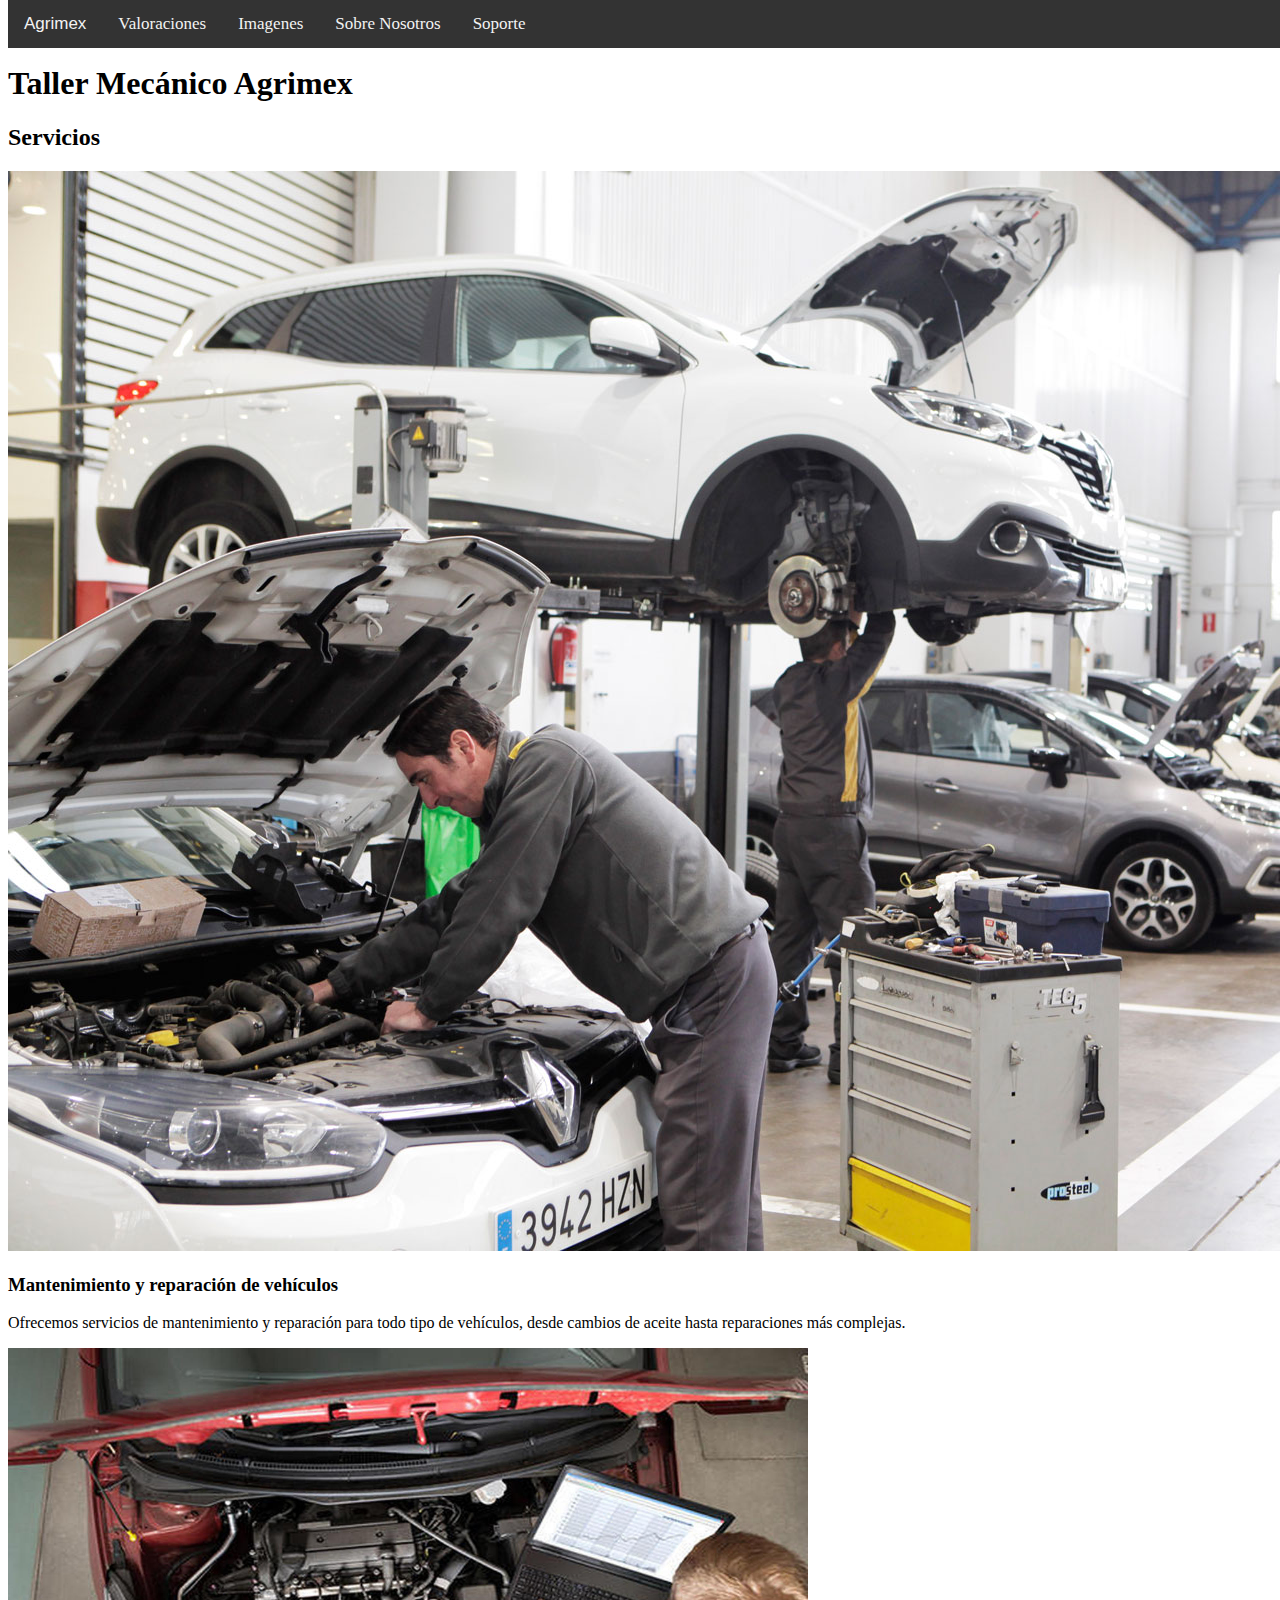
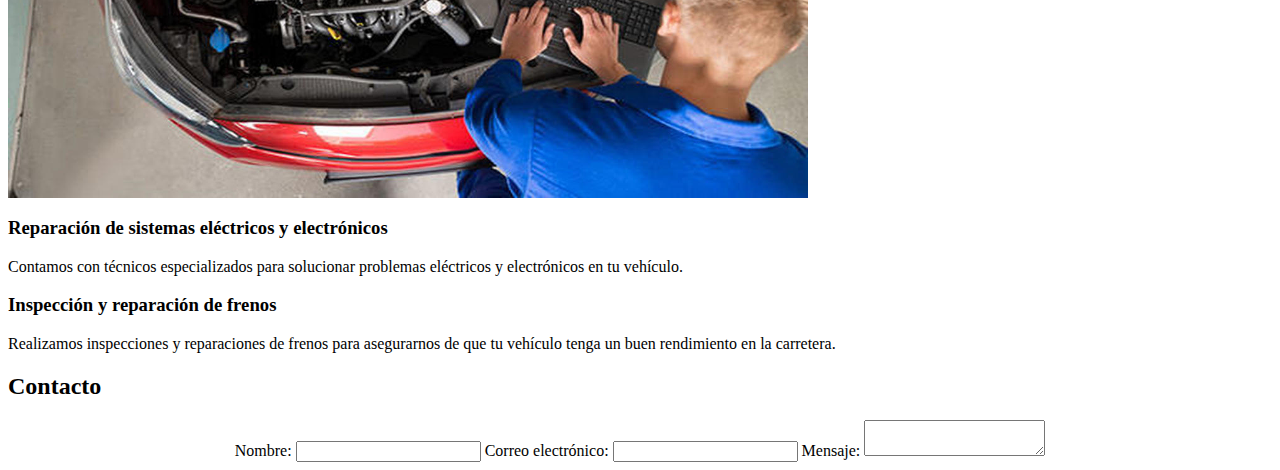
==== index.html @ 093851ec "Add files via upload" ====
<!DOCTYPE html>
<html lang="es">
<html>
  <head>
    <title>Taller Mecánico Agrimex</title>
    <meta charset="UTF-8">
    <meta http-equiv="X-UA-Compatible" content="IE=edge">
    <meta name="viewport" content="width=device-width, initial-scale=1.0">
    <link rel="stylesheet" href="./css/style.css">
    <style>
        .navbar {
        overflow: hidden;
        background-color: #333;
        position: fixed;
        top: 0;
        width: 100%;
            }
        
        .navbar a {
        float: left;
        display: flex;
        color: #f2f2f2;
        text-align: center;
        padding: 14px 16px;
        text-decoration: none;
        font-size: 17px;
        justify-content: space-between;
            }    
        .navbar a:hover {
        background: #ddd;
        color: black;
            }
        
        .main {
        padding: 16px;
        margin-top: 30px;
        height: 1500px;
            }
        form{
            text-align: center;
        }
        .warning {
          background-color: #ffeb3b;
          border-left: 6px solid #ffeb3b;
          color: rgb(0, 0, 0);
        }
        </style>
</head>
        <body>
        <div class="navbar">
            <a href="./../index.html" style="font-family:anton,sans-serif;">Agrimex</a>
            <a href="./portafolio/Valoraciones.html">Valoraciones</a>
            <a href="./portafolio/imagenes.html">Imagenes</a>
            <a href="./portafolio/Nosotros.html">Sobre Nosotros</a>
            <a href="./portafolio/soporte.html">Soporte</a>
        </div>
        <br>
        <br>
</head>
  <body>
        <header>
            <h1>Taller Mecánico Agrimex</h1>
        </header>
    <main>
      <section id="services">
        <h2>Servicios</h2>
        <div class="service-card">
          <img src="./img/syrsa-mentemiento-reparacion-vehiculos.jpg" alt="Mantenimiento y reparación de vehículos" style="max-width: 300 px; ">
          <h3>Mantenimiento y reparación de vehículos</h3>
          <p>Ofrecemos servicios de mantenimiento y reparación para todo tipo de vehículos, desde cambios de aceite hasta reparaciones más complejas.</p>
        </div>
        <div class="service-card">
          <img src="./img/curso-online-profesional-de-mantenimiento-de-sistemas-electricos-y-electronicos-de-vehiculos_amp_primaria_1_1560503083.jpg" alt="Reparación de sistemas eléctricos y electrónicos" style="display: flex; max-width: 800px;">
          <h3>Reparación de sistemas eléctricos y electrónicos</h3>
          <p>Contamos con técnicos especializados para solucionar problemas eléctricos y electrónicos en tu vehículo.</p>
        </div>
        <div class="service-card">
          <h3>Inspección y reparación de frenos</h3>
          <p>Realizamos inspecciones y reparaciones de frenos para asegurarnos de que tu vehículo tenga un buen rendimiento en la carretera.</p>
        </div>
      </section>
      <section id="contact">
        <h2>Contacto</h2>
        <form>
          <label for="name">Nombre:</label>
          <input type="text" id="name" name="name">
          <label for="email">Correo electrónico:</label>
          <input type="email" id="email" name="email">
          <label for="message">Mensaje:</label>
          <textarea id="message" name="message"></textarea>
        </form>
        </section>
    </main>
    </body>
</html>
---- css/style.css ----
*{

}
@media screen and (max-width:800px){
    .navbar a{
        flex-direction: column;
        justify-content: space-evenly;
        width: 80 px;
    }
}
@media screen and (max-width:800px){
    .navbar {
        flex-direction: column;
        justify-content: space-evenly;
        width: 80 px;
    }
}
@media screen and (max-width:800px){
    .warning {
        flex-direction: column;
    }

}
@media screen and (max-width:800px){
    .main{
        flex-direction: column;
        justify-content: space-evenly;
        width: 80px;
    }
}
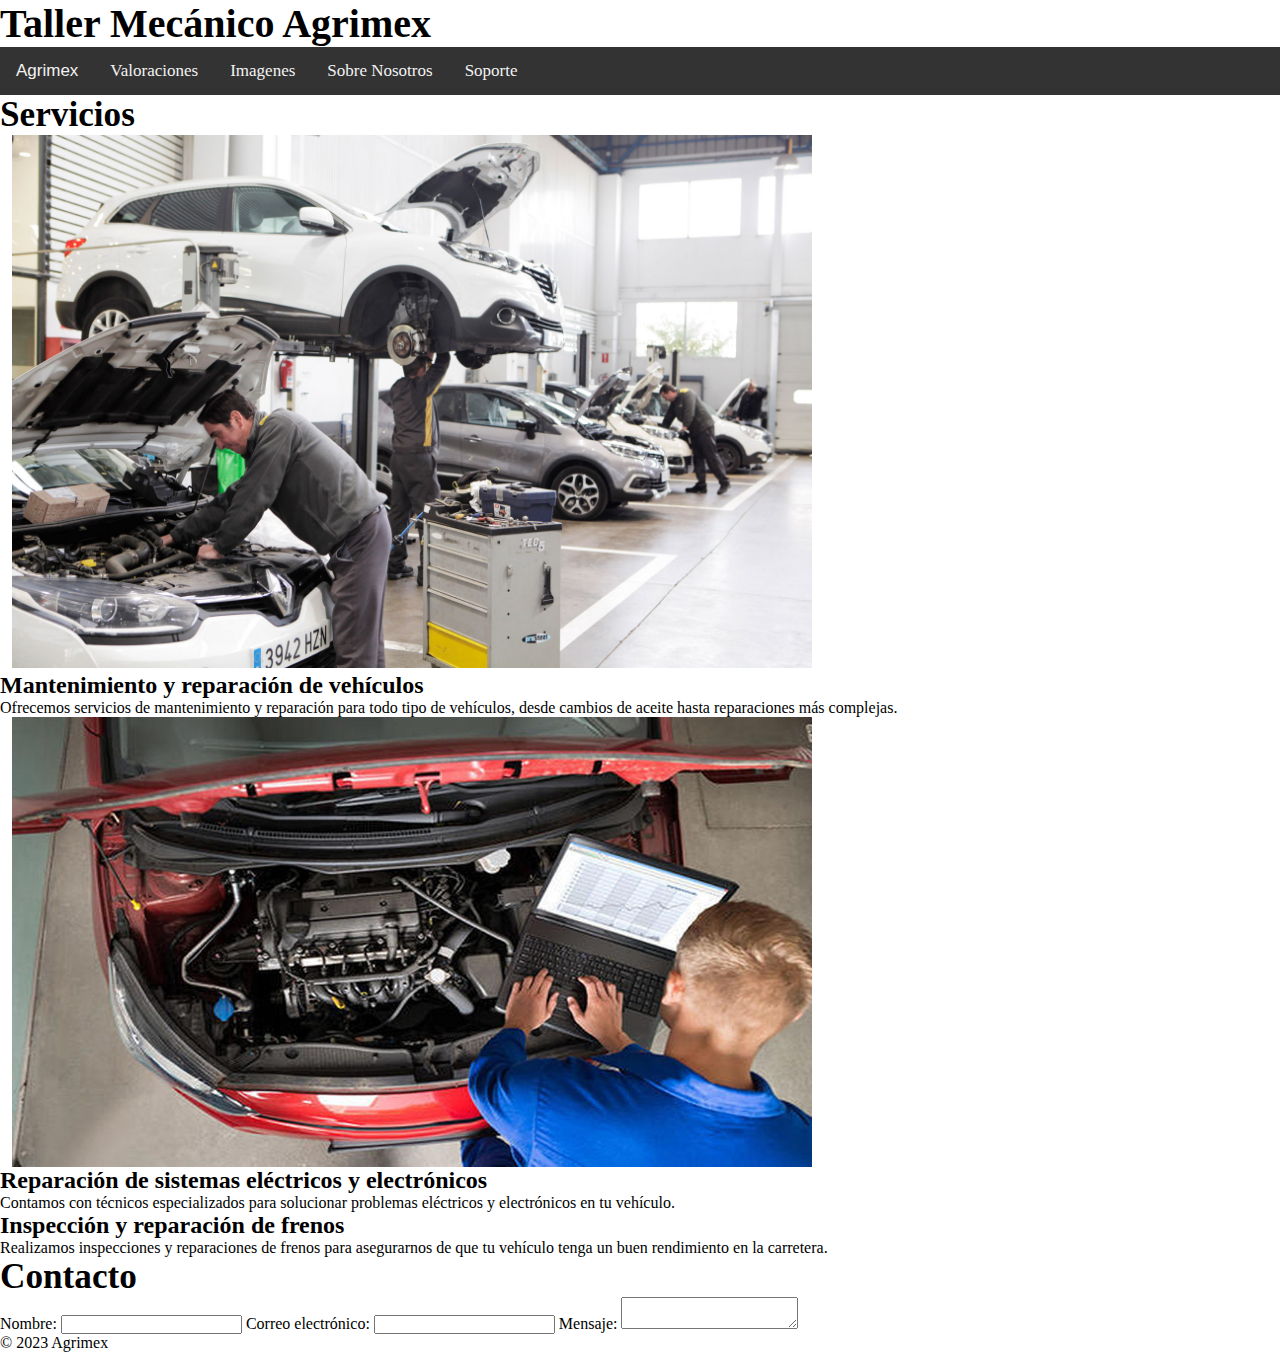
==== commit 7b560c4d: "Add files via upload" ====
--- a/index.html
+++ b/index.html
@@ -7,80 +7,46 @@
     <meta http-equiv="X-UA-Compatible" content="IE=edge">
     <meta name="viewport" content="width=device-width, initial-scale=1.0">
     <link rel="stylesheet" href="./css/style.css">
-    <style>
-        .navbar {
-        overflow: hidden;
-        background-color: #333;
-        position: fixed;
-        top: 0;
-        width: 100%;
-            }
+</head>
+    <body>
+         <header>
+          
+          <h1>Taller Mecánico Agrimex</h1>
+          <div class="navbar">
+              <a href="./../index.html" style="font-family:anton,sans-serif;">Agrimex</a>
+              <a href="./portafolio/Valoraciones.html">Valoraciones</a>
+              <a href="./portafolio/imagenes.html">Imagenes</a>
+              <a href="./portafolio/Nosotros.html">Sobre Nosotros</a>
+              <a href="./portafolio/soporte.html">Soporte</a>
+          </div>
         
-        .navbar a {
-        float: left;
-        display: flex;
-        color: #f2f2f2;
-        text-align: center;
-        padding: 14px 16px;
-        text-decoration: none;
-        font-size: 17px;
-        justify-content: space-between;
-            }    
-        .navbar a:hover {
-        background: #ddd;
-        color: black;
-            }
-        
-        .main {
-        padding: 16px;
-        margin-top: 30px;
-        height: 1500px;
-            }
-        form{
-            text-align: center;
-        }
-        .warning {
-          background-color: #ffeb3b;
-          border-left: 6px solid #ffeb3b;
-          color: rgb(0, 0, 0);
-        }
-        </style>
-</head>
-        <body>
-        <div class="navbar">
-            <a href="./../index.html" style="font-family:anton,sans-serif;">Agrimex</a>
-            <a href="./portafolio/Valoraciones.html">Valoraciones</a>
-            <a href="./portafolio/imagenes.html">Imagenes</a>
-            <a href="./portafolio/Nosotros.html">Sobre Nosotros</a>
-            <a href="./portafolio/soporte.html">Soporte</a>
-        </div>
-        <br>
-        <br>
-</head>
-  <body>
-        <header>
-            <h1>Taller Mecánico Agrimex</h1>
         </header>
-    <main>
+
       <section id="services">
         <h2>Servicios</h2>
+
         <div class="service-card">
-          <img src="./img/syrsa-mentemiento-reparacion-vehiculos.jpg" alt="Mantenimiento y reparación de vehículos" style="max-width: 300 px; ">
+          <img src="./img/syrsa-mentemiento-reparacion-vehiculos.jpg" alt="Mantenimiento y reparación de vehículos">
           <h3>Mantenimiento y reparación de vehículos</h3>
           <p>Ofrecemos servicios de mantenimiento y reparación para todo tipo de vehículos, desde cambios de aceite hasta reparaciones más complejas.</p>
         </div>
-        <div class="service-card">
+
+        <div class="service-card1">
           <img src="./img/curso-online-profesional-de-mantenimiento-de-sistemas-electricos-y-electronicos-de-vehiculos_amp_primaria_1_1560503083.jpg" alt="Reparación de sistemas eléctricos y electrónicos" style="display: flex; max-width: 800px;">
           <h3>Reparación de sistemas eléctricos y electrónicos</h3>
           <p>Contamos con técnicos especializados para solucionar problemas eléctricos y electrónicos en tu vehículo.</p>
         </div>
-        <div class="service-card">
+
+        <div class="service-card2">
           <h3>Inspección y reparación de frenos</h3>
           <p>Realizamos inspecciones y reparaciones de frenos para asegurarnos de que tu vehículo tenga un buen rendimiento en la carretera.</p>
         </div>
+
       </section>
+
       <section id="contact">
         <h2>Contacto</h2>
+
         <form>
           <label for="name">Nombre:</label>
           <input type="text" id="name" name="name">
@@ -89,7 +55,12 @@
           <label for="message">Mensaje:</label>
           <textarea id="message" name="message"></textarea>
         </form>
+
         </section>
-    </main>
+
+        <footer>
+          <p>&copy; 2023 Agrimex</p>
+        </footer>
+
     </body>
 </html>
--- a/css/style.css
+++ b/css/style.css
@@ -1,30 +1,52 @@
-*{
-
-}
-@media screen and (max-width:800px){
-    .navbar a{
-        flex-direction: column;
-        justify-content: space-evenly;
-        width: 80 px;
+    *{
+        margin: 0;
+        padding: 0;
     }
-}
-@media screen and (max-width:800px){
-    .navbar {
-        flex-direction: column;
-        justify-content: space-evenly;
-        width: 80 px;
+    h1{
+        font-size: 2.5em;
     }
-}
-@media screen and (max-width:800px){
-    .warning {
-        flex-direction: column;
+    h2{
+        font-size: 2.2em;
+    }
+    h3{
+        font-size: 1.5em;
+    }
+  
+    body{
+    }
+    
+    header{
     }
 
-}
-@media screen and (max-width:800px){
-    .main{
-        flex-direction: column;
-        justify-content: space-evenly;
-        width: 80px;
+    header .navbar {
+        display: flex;
+        margin-right: 0px;
+        background-color: #333;
+        width: 100%;
+            }
+        
+    header .navbar a {
+        float: left;
+        display: flex;
+        color: #f2f2f2;
+        text-align: center;
+        padding: 14px 16px;
+        text-decoration: none;
+        font-size: 17px;
+            }    
+
+     header .navbar a:hover{
+        background: #ddd;
+        color: black;
+            }
+
+    section {
+
     }
-}+
+    section img{
+        max-width: 800px;
+        margin-left: 12px;
+        align-items: center;
+
+    }